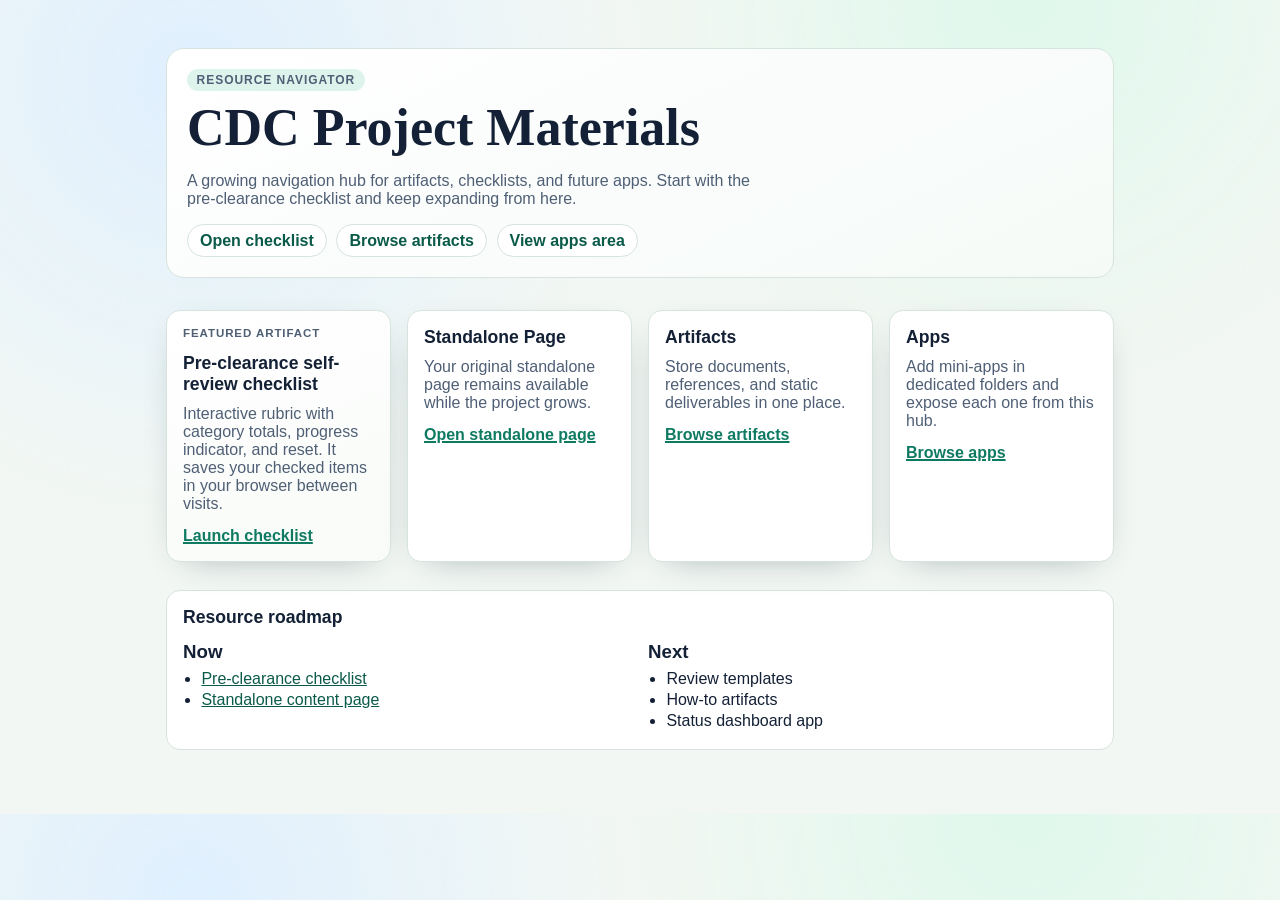
==== index.html @ ce3b56eb "Initial CDC materials navigator and checklist" ====
<!doctype html>
<html lang="en">
  <head>
    <meta charset="UTF-8" />
    <meta name="viewport" content="width=device-width, initial-scale=1.0" />
    <title>CDC Materials Navigator</title>
    <link rel="stylesheet" href="styles/main.css" />
  </head>
  <body>
    <main class="page">
      <header class="hero">
        <p class="eyebrow">Resource Navigator</p>
        <h1>CDC Project Materials</h1>
        <p>
          A growing navigation hub for artifacts, checklists, and future apps.
          Start with the pre-clearance checklist and keep expanding from here.
        </p>
        <nav class="hero-links" aria-label="Quick links">
          <a href="artifacts/preclearance-checklist/">Open checklist</a>
          <a href="artifacts/">Browse artifacts</a>
          <a href="apps/">View apps area</a>
        </nav>
      </header>

      <section class="cards" aria-label="Featured resources">
        <article class="card feature-card">
          <p class="card-tag">Featured artifact</p>
          <h2>Pre-clearance self-review checklist</h2>
          <p>
            Interactive rubric with category totals, progress indicator, and reset.
            It saves your checked items in your browser between visits.
          </p>
          <a href="artifacts/preclearance-checklist/">Launch checklist</a>
        </article>

        <article class="card">
          <h2>Standalone Page</h2>
          <p>
            Your original standalone page remains available while the project grows.
          </p>
          <a href="artifacts/standalone/">Open standalone page</a>
        </article>

        <article class="card">
          <h2>Artifacts</h2>
          <p>
            Store documents, references, and static deliverables in one place.
          </p>
          <a href="artifacts/">Browse artifacts</a>
        </article>

        <article class="card">
          <h2>Apps</h2>
          <p>
            Add mini-apps in dedicated folders and expose each one from this hub.
          </p>
          <a href="apps/">Browse apps</a>
        </article>
      </section>

      <section class="directory" aria-label="Resource roadmap">
        <h2>Resource roadmap</h2>
        <div class="directory-grid">
          <article>
            <h3>Now</h3>
            <ul>
              <li><a href="artifacts/preclearance-checklist/">Pre-clearance checklist</a></li>
              <li><a href="artifacts/standalone/">Standalone content page</a></li>
            </ul>
          </article>
          <article>
            <h3>Next</h3>
            <ul>
              <li>Review templates</li>
              <li>How-to artifacts</li>
              <li>Status dashboard app</li>
            </ul>
          </article>
        </div>
      </section>
    </main>
  </body>
</html>
---- styles/main.css ----
:root {
  --bg: #f2f7f3;
  --panel: #ffffff;
  --panel-soft: #f8fbf8;
  --ink: #132035;
  --muted: #4f5f75;
  --accent: #0f7a62;
  --accent-strong: #0a5a49;
  --accent-soft: #ddf4ed;
  --line: #d6e4dd;
}

* {
  box-sizing: border-box;
}

body {
  margin: 0;
  font-family: "Manrope", "Avenir Next", "Segoe UI", sans-serif;
  color: var(--ink);
  background:
    radial-gradient(circle at 15% 10%, #e0f0ff 0, transparent 33%),
    radial-gradient(circle at 80% 0%, #dff8ec 0, transparent 30%),
    var(--bg);
}

.page {
  max-width: 980px;
  margin: 0 auto;
  padding: 3rem 1rem 4rem;
}

.hero {
  margin-bottom: 2rem;
  padding: 1.25rem;
  border: 1px solid var(--line);
  border-radius: 18px;
  background: linear-gradient(155deg, #ffffff, #f5faf7);
}

.eyebrow {
  display: inline-block;
  margin: 0 0 0.5rem;
  padding: 0.25rem 0.6rem;
  border-radius: 999px;
  font-size: 0.75rem;
  font-weight: 700;
  letter-spacing: 0.08em;
  text-transform: uppercase;
  color: var(--accent);
  background: var(--accent-soft);
}

h1 {
  margin: 0;
  font-family: "Fraunces", "Georgia", serif;
  font-size: clamp(2rem, 4.5vw, 3.25rem);
  line-height: 1.1;
}

.hero p {
  max-width: 65ch;
  color: var(--muted);
}

.hero-links {
  display: flex;
  flex-wrap: wrap;
  gap: 0.6rem;
  margin-top: 1rem;
}

.hero-links a {
  display: inline-block;
  padding: 0.4rem 0.75rem;
  border: 1px solid var(--line);
  border-radius: 999px;
  background: var(--panel);
  color: var(--accent-strong);
  text-decoration: none;
  font-weight: 700;
}

.hero-links a:hover {
  background: var(--accent-soft);
}

.cards {
  display: grid;
  grid-template-columns: repeat(auto-fit, minmax(220px, 1fr));
  gap: 1rem;
}

.card {
  background: var(--panel);
  border: 1px solid var(--line);
  border-radius: 14px;
  padding: 1rem;
  box-shadow: 0 10px 35px -20px rgba(1, 39, 52, 0.45);
}

.feature-card {
  background: linear-gradient(160deg, #ffffff, var(--panel-soft));
}

.card-tag {
  margin: 0 0 0.35rem;
  color: var(--accent-strong);
  text-transform: uppercase;
  letter-spacing: 0.08em;
  font-size: 0.72rem;
  font-weight: 700;
}

.card h2 {
  margin: 0 0 0.6rem;
  font-size: 1.1rem;
}

.card p {
  margin: 0 0 0.9rem;
  color: var(--muted);
}

.card a {
  color: var(--accent);
  font-weight: 700;
  text-decoration-thickness: 2px;
}

.directory {
  margin-top: 1.75rem;
  padding: 1rem;
  border-radius: 14px;
  border: 1px solid var(--line);
  background: var(--panel);
}

.directory h2 {
  margin: 0 0 0.8rem;
  font-size: 1.1rem;
}

.directory-grid {
  display: grid;
  grid-template-columns: repeat(auto-fit, minmax(220px, 1fr));
  gap: 1rem;
}

.directory h3 {
  margin: 0 0 0.4rem;
}

.directory ul {
  margin: 0;
  padding-left: 1.15rem;
}

.directory li {
  margin: 0.2rem 0;
}

.directory a {
  color: var(--accent-strong);
}
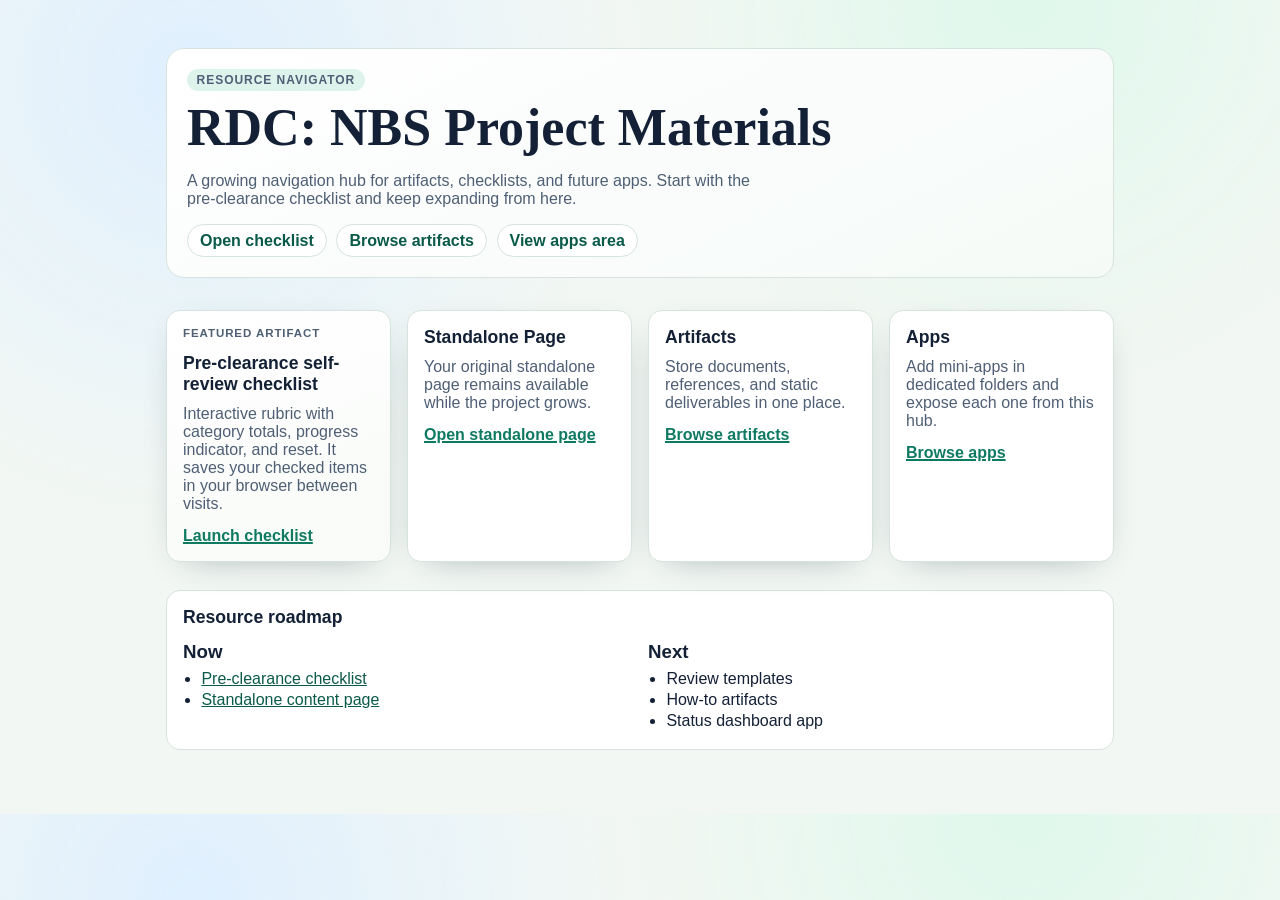
==== commit 832fc2e3: "load fonts and add favicon" ====
--- a/index.html
+++ b/index.html
@@ -3,14 +3,15 @@
   <head>
     <meta charset="UTF-8" />
     <meta name="viewport" content="width=device-width, initial-scale=1.0" />
-    <title>CDC Materials Navigator</title>
+    <title>NBS RDC Materials Navigator</title>
+    <link rel="icon" type="image/svg+xml" href="favicon.svg" />
     <link rel="stylesheet" href="styles/main.css" />
   </head>
   <body>
     <main class="page">
       <header class="hero">
         <p class="eyebrow">Resource Navigator</p>
-        <h1>CDC Project Materials</h1>
+        <h1>RDC: NBS Project Materials</h1>
         <p>
           A growing navigation hub for artifacts, checklists, and future apps.
           Start with the pre-clearance checklist and keep expanding from here.
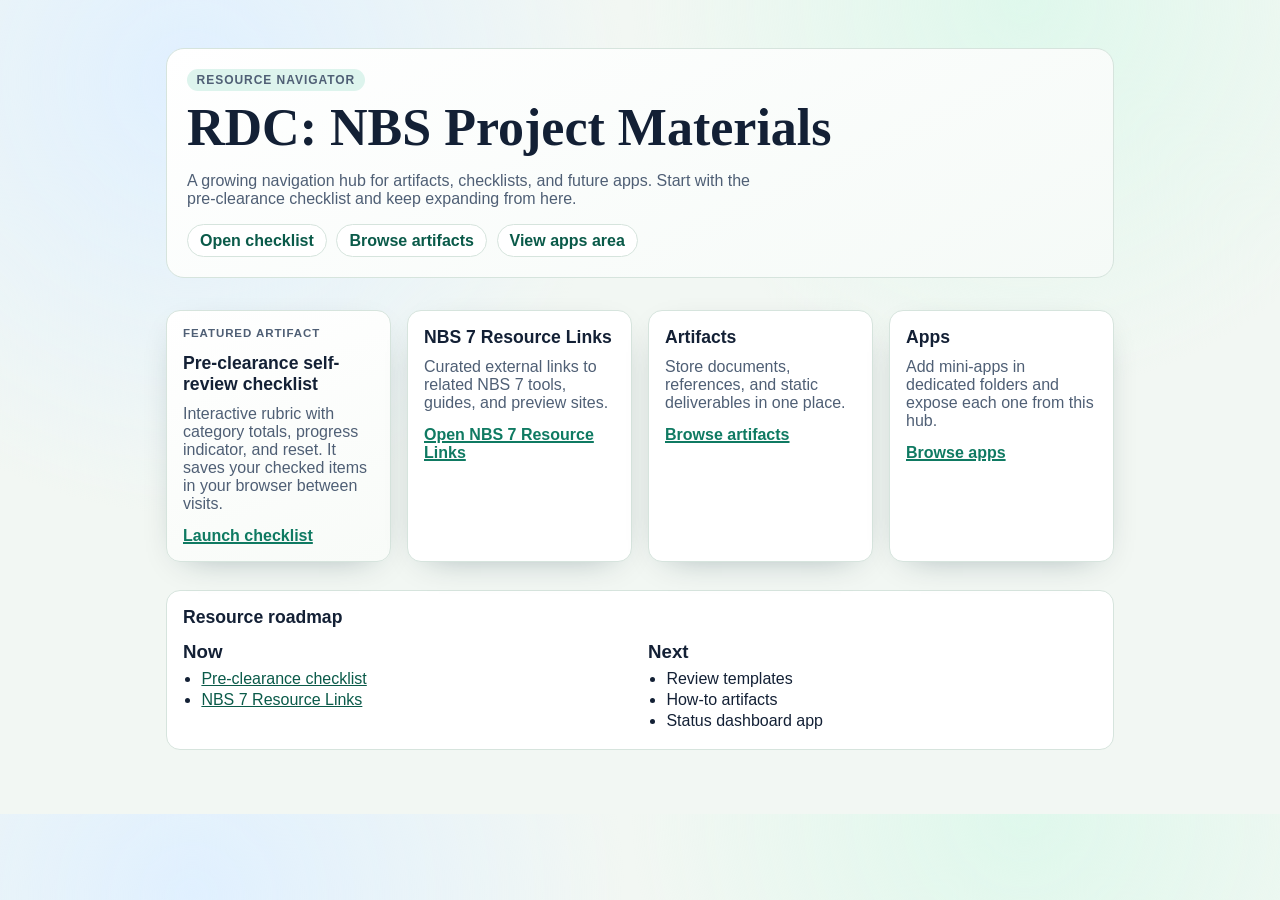
==== commit cbc214f1: "Change standalone page to resource-links with external references" ====
--- a/index.html
+++ b/index.html
@@ -35,11 +35,11 @@
         </article>
 
         <article class="card">
-          <h2>Standalone Page</h2>
+          <h2>NBS 7 Resource Links</h2>
           <p>
-            Your original standalone page remains available while the project grows.
+            Curated external links to related NBS 7 tools, guides, and preview sites.
           </p>
-          <a href="artifacts/standalone/">Open standalone page</a>
+          <a href="artifacts/resource-links/">Open NBS 7 Resource Links</a>
         </article>
 
         <article class="card">
@@ -66,7 +66,7 @@
             <h3>Now</h3>
             <ul>
               <li><a href="artifacts/preclearance-checklist/">Pre-clearance checklist</a></li>
-              <li><a href="artifacts/standalone/">Standalone content page</a></li>
+              <li><a href="artifacts/resource-links/">NBS 7 Resource Links</a></li>
             </ul>
           </article>
           <article>
